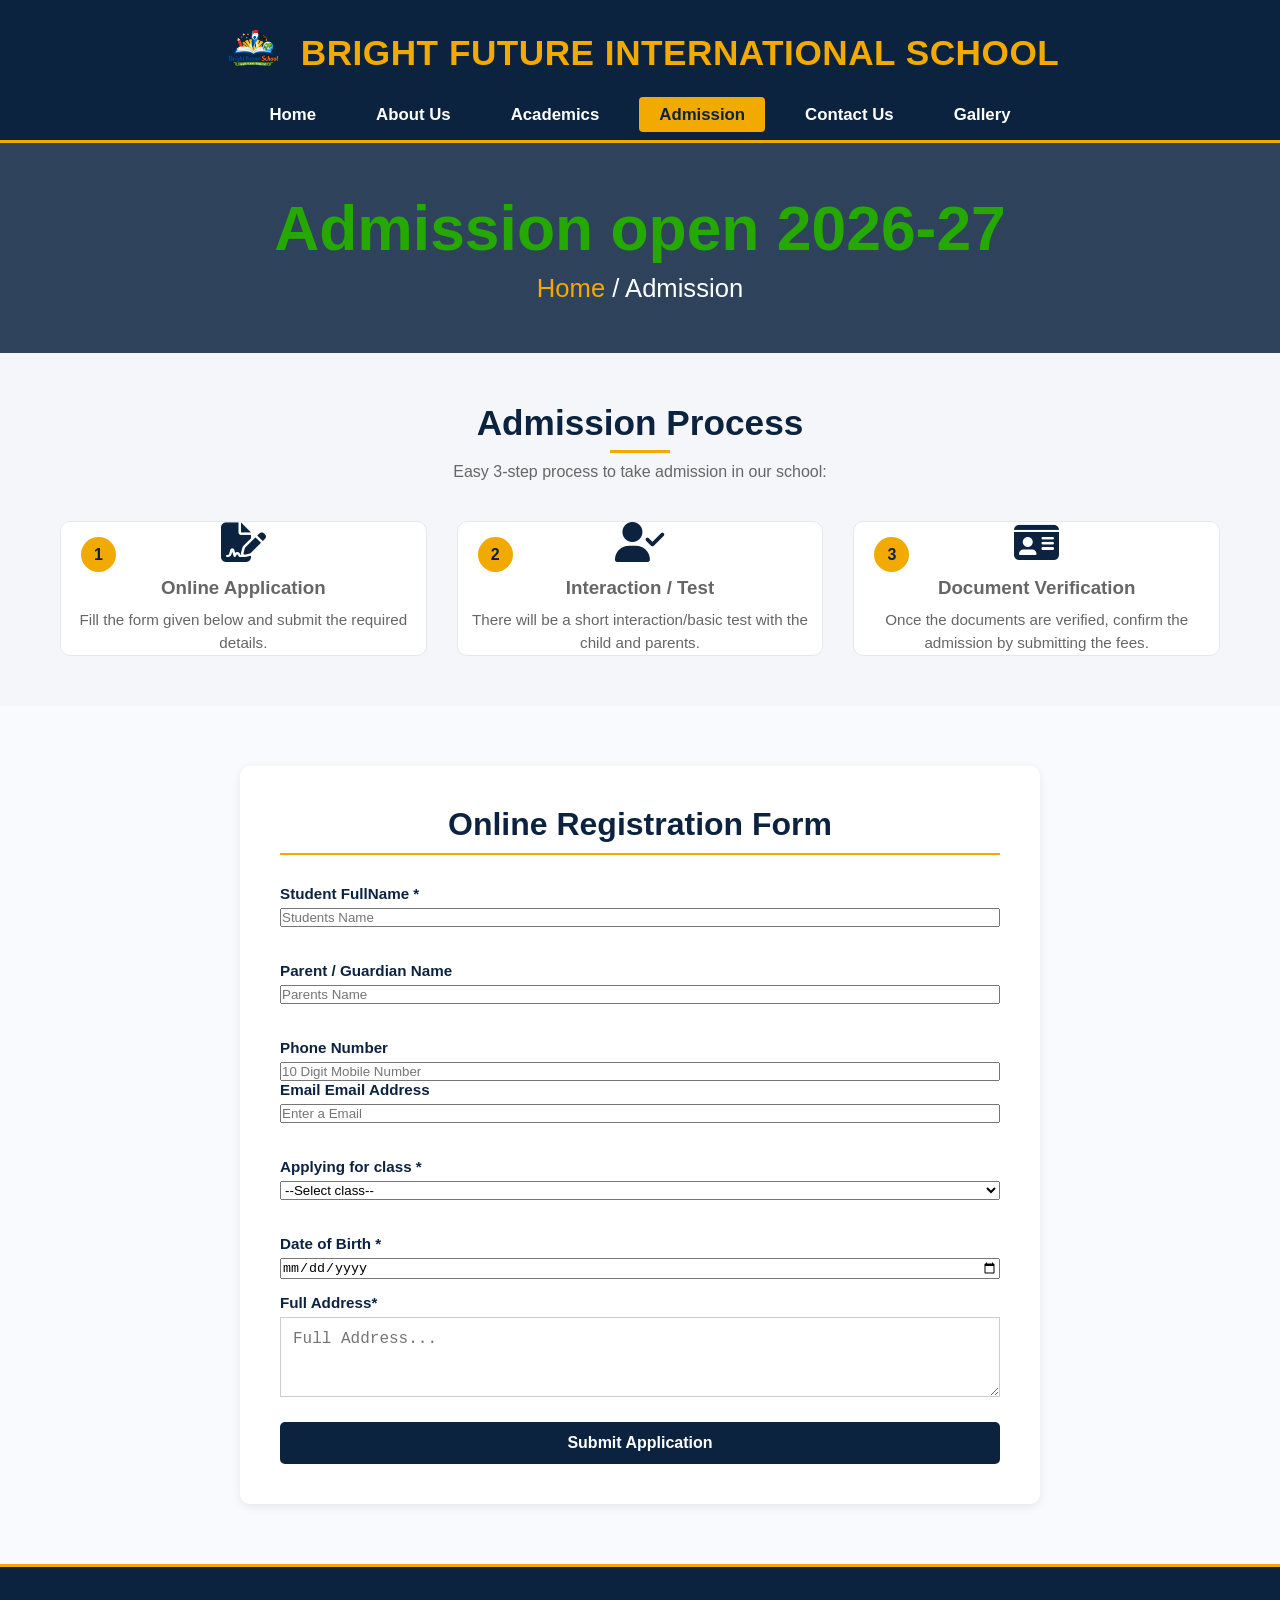
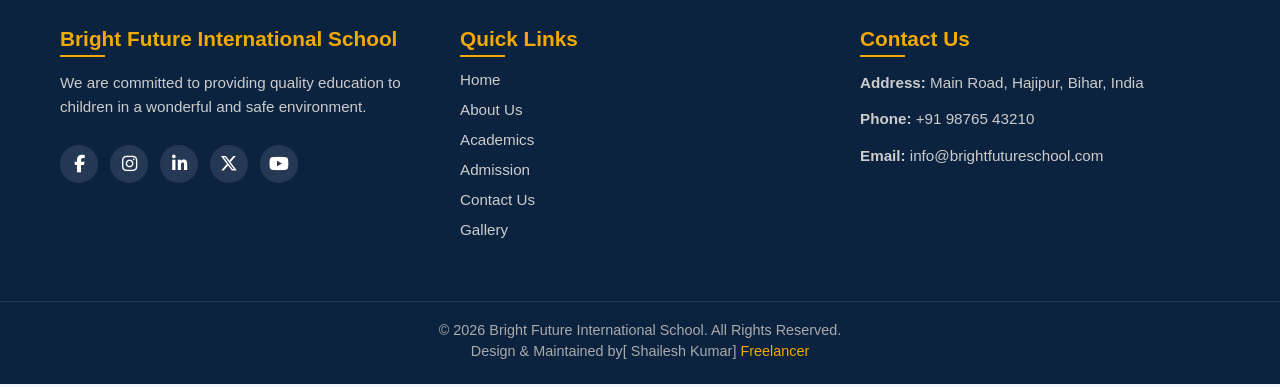
==== admission.html @ 0bb4cff3 "commit" ====
<!doctype html>
<html lang="hi">
  <head>
    <meta charset="UTF-8" />
    <meta name="viewport" content="width=device-width, initial-scale=1.0" />
    <title>Academics - Bright Future International School</title>
    <!-- Favicon Link -->
    <link rel="icon" type="image/png" href="assets/learning.png" />
    <!-- Font Awesome Link for Icons -->
    <link
      rel="stylesheet"
      href="https://cdnjs.cloudflare.com/ajax/libs/font-awesome/6.5.1/css/all.min.css"
    />
    <!-- CSS File Link -->
    <link rel="stylesheet" href="style.css" />
  </head>
  <body>
    <!-- Header & Navigation Bar -->
    <!-- Screen ke Upar dikhne wala Success Popup Alert -->
    <div id="successToast" class="toast-popup">
      <i class="fas fa-check-circle"></i>
      <span
        >Your form has been successfully submitted! We will contact you
        soon.</span
      >
      <button onclick="closeToast()" class="toast-close">&times;</button>
    </div>

    <!-- ******************* -->

    <header>
      <div class="header-wrap">
        <div class="logo-container">
          <img
            src="assets/school logo.png"
            alt="School Logo"
            class="school-logo"
          />
          <h2 class="school-name">Bright Future International School</h2>
        </div>

        <button class="mobile-menu-btn" id="menuBtn">
          <i class="fas fa-bars"></i>
        </button>

        <nav id="navBar">
          <ul>
            <li><a href="index.html">Home</a></li>
            <li><a href="about.html">About Us</a></li>
            <li><a href="academics.html">Academics</a></li>
            <li><a href="admission.html" class="active">Admission</a></li>
            <li><a href="contact.html">Contact Us</a></li>
             <li><a href="gallery.html">Gallery</a></li>
          </ul>
        </nav>
      </div>
    </header>

    <!-- Page title banner with animation -->

    <section class="page-banner">
      <div class="banner-animate">
        <h1>Admission open 2026-27</h1>
        <p>
          <a href="index.html" style="color: #f3a900; text-decoration: none"
            >Home</a
          >
          / Admission
        </p>
      </div>
    </section>
    <!-- Admission process section -->
    <section class="admission-process">
      <div class="section-title">
        <h2>Admission Process</h2>
        <p>Easy 3-step process to take admission in our school:</p>
      </div>
      <div class="process-grid">
        <div class="process-card">
          <div class="step-num">1</div>
          <i class="fas fa-file-signature"></i>
          <h3>Online Application</h3>
          <p>Fill the form given below and submit the required details.</p>
        </div>

        <div class="process-card">
          <div class="step-num">2</div>
          <i class="fas fa-user-check"></i>
          <h3>Interaction / Test</h3>
          <p>
            There will be a short interaction/basic test with the child and
            parents.
          </p>
        </div>
        <div class="process-card">
          <div class="step-num">3</div>
          <i class="fas fa-id-card"></i>
          <h3>Document Verification</h3>
          <p>
            Once the documents are verified, confirm the admission by submitting
            the fees.
          </p>
        </div>
      </div>
    </section>
    <!-- Admission form section -->
    <section class="admission-form-section">
      <div class="form-container">
        <h2>Online Registration Form</h2>
        <form action="" id="admissionForm" onsubmit="handleFormSubmit(event)">
          <div class="form-grid">
            <div class="form-group">
              <label for="studentName">Student FullName *</label>
              <input
                type="text"
                id="studentName"
                required
                placeholder="Students Name"
              />
            </div>
            <div class="form-group">
              <label for="parentName">Parent / Guardian Name</label>
              <input
                type="text"
                id="parentName"
                required
                placeholder="Parents Name"
              />
            </div>
            <div class="form-group">
              <label for="phone">Phone Number</label>
              <input
                type="tel"
                id="phone"
                required
                placeholder="10 Digit Mobile Number"pattern="[0-9]{10}
              />
            </div>
            <div class="form-group">
              <label for="email">Email Email Address</label>
              <input
                type="email"
                id="email"
                required
                placeholder="Enter a Email"
              />
            </div>
            <div class="form-group">
              <label for="classSelect">Applying for class *</label>
              <select id="classSelect" required>
                <option value="">--Select class--</option>
                <option value="Nursery-UKG">Nursery-UKG</option>
                <option value="class 1st-5th">Class 1st-5th</option>
                <option value="class 6th-8th">class 6th-8th</option>
                <option value="class 9th-10th">class 9th-10th</option>
                <option value="class 11th-12th">class 11th-12th</option>
              </select>
            </div>
            <div class="form-group">
              <label for="dob">Date of Birth *</label>
              <input type="date" id="dob" required />
            </div>
          </div>

          <div class="form-group full-width">
            <label for="address">Full Address*</label>
            <textarea
              id="address"
              rows="3"
              placeholder="Full Address..."
            ></textarea>
          </div>
          <button type="submit" class="submit-btn">Submit Application</button>
        </form>
        <!-- <div id="sucessMsg" class="sucess-message">
          Your form has been successfully submitted! we will contact you soon
        </div> -->
      </div>
    </section>

    <!-- Footer Section -->
    <footer>
      <div class="footer-container">
        <div class="footer-col">
          <h3>Bright Future International School</h3>
          <p>
            We are committed to providing quality education to children in a
            wonderful and safe environment.
          </p>
          <div class="footer-socials">
            <a href="#" target="_blank" class="social-icon facebook"
              ><i class="fab fa-facebook-f"></i
            ></a>
            <a href="#" target="_blank" class="social-icon instagram"
              ><i class="fab fa-instagram"></i
            ></a>
            <a href="https://www.linkedin.com/in/shailesh-kumar-776431198" target="_blank" class="social-icon linkedin">
            <i class="fab fa-linkedin-in"></i>
            </a>
            <a href="#" target="_blank" class="social-icon twitter"
              ><i class="fab fa-x-twitter"></i
            ></a>
            <a href="#" target="_blank" class="social-icon youtube"
              ><i class="fab fa-youtube"></i
            ></a>
          </div>
        </div>
        <div class="footer-col">
          <h3>Quick Links</h3>
          <ul>
            <li><a href="index.html">Home</a></li>
            <li><a href="about.html">About Us</a></li>
            <li><a href="academics.html">Academics</a></li>
            <li><a href="admission.html">Admission</a></li>
            <li><a href="contact.html">Contact Us</a></li>
             <li><a href="gallery.html">Gallery</a></li>
          </ul>
        </div>
        <div class="footer-col">
          <h3>Contact Us</h3>
          <p><strong>Address:</strong> Main Road, Hajipur, Bihar, India</p>
          <p><strong>Phone:</strong> +91 98765 43210</p>
          <p><strong>Email:</strong> info@brightfutureschool.com</p>
        </div>
      </div>
      <div class="footer-bottom">
        <p>
          &copy; 2026 Bright Future International School. All Rights Reserved.
        </p>
        <p>
          Design & Maintained by[ Shailesh Kumar]
          <a href="https://www.freelancer.in/u/sinhask?sb=t">Freelancer</a>
        </p>
      </div>
    </footer>
    <script src="school.js"></script>
  </body>
</html>
---- style.css ----
/* ==========================================================================
   RESET & GLOBAL STYLING
   ========================================================================== */
* {
  margin: 0;
  padding: 0;
  box-sizing: border-box;
}

body {
  font-family: Arial, sans-serif;
  background-color: #f4f6f9;
  color: #333;
}

/* ==========================================================================
   HEADER & NAVIGATION STYLING (Logo on Top Center, Menu Below)
   ========================================================================== */
header {
  background-color: #0c2340; /* Dark Blue Theme */
  padding: 20px 0 15px 0;
  position: sticky;
  top: 0;
  z-index: 1000;
  border-bottom: 3px solid #f2a900; /* Golden Border */
}

.header-wrap {
  max-width: 1200px;
  margin: 0 auto;
  padding: 0 20px;
  display: flex;
  flex-direction: column; /* Stack logo box and nav vertically */
  align-items: center;
  gap: 20px;
}

/* Logo & Name Row aligned centrally in one line */
.logo-container {
  display: flex;
  align-items: center;
  justify-content: center;
  gap: 15px;
  width: 100%;
}

.school-logo {
  width: 65px;
  height: 65px;
  object-fit: contain;
}

.school-name {
  color: #f2a900;
  font-size: 2.2rem;
  font-weight: 700;
  text-transform: uppercase;
  letter-spacing: 0.5px;
}

/* Nav Menu Row under the logo */
nav {
  width: 100%;
  display: flex;
  justify-content: center;
}

nav ul {
  list-style: none;
  display: flex;
  justify-content: center;
  gap: 20px;
  flex-wrap: wrap;
}

nav ul li a {
  color: white;
  text-decoration: none;
  font-weight: 600;
  font-size: 1.05rem;
  padding: 8px 20px;
  transition: 0.3s ease;
  border-radius: 4px;
}

nav ul li a:hover,
nav ul li a.active {
  color: #0c2340;
  background-color: #f2a900; /* Full Golden button block fill */
}

.mobile-menu-btn {
  display: none;
  background: none;
  border: none;
  color: white;
  font-size: 1.8rem;
  cursor: pointer;
}

/* ==========================================================================
   HERO SECTION STYLING
   ========================================================================== */
.hero {
  background:
    linear-gradient(rgba(12, 35, 64, 0.7), rgba(12, 35, 64, 0.7)),
    url("assets/hero-bg.avif") no-repeat center center/cover;
  height: 60vh;
  display: flex;
  justify-content: center;
  align-items: center;
  text-align: center;
  color: white;
  padding: 0 20px;
}

.hero-content h1 {
  font-size: 3rem;
  margin-bottom: 15px;
}

.hero-content p {
  font-size: 1.3rem;
  margin-bottom: 25px;
}

.btn {
  display: inline-block;
  padding: 12px 30px;
  background-color: #f2a900;
  color: #0c2340;
  text-decoration: none;
  font-weight: bold;
  font-size: 1.1rem;
  border-radius: 5px;
  transition: 0.3s ease;
}

.btn:hover {
  background-color: white;
  color: #0c2340;
}

/* ==========================================================================
   NOTICE BAR STYLING
   ========================================================================== */
.notice-bar {
  display: flex;
  background-color: #f2a900;
  color: #0c2340;
  font-weight: bold;
  padding: 10px 0;
}

.notice-title {
  background-color: #0c2340;
  color: #f2a900;
  padding: 0 20px;
  white-space: nowrap;
  z-index: 2;
}

.notice-text {
  width: 100%;
  align-self: center;
}

/* ==========================================================================
   FEATURES SECTION STYLING
   ========================================================================== */
.features {
  max-width: 1200px;
  margin: 50px auto;
  padding: 0 20px;
  display: grid;
  grid-template-columns: repeat(auto-fit, minmax(300px, 1fr));
  gap: 30px;
}

.box {
  background: white;
  padding: 30px;
  border-radius: 8px;
  text-align: center;
  box-shadow: 0 4px 6px rgba(0, 0, 0, 0.1);
  border-top: 4px solid #0c2340;
  transition: 0.3s;
}

.box:hover {
  transform: translateY(-5px);
  border-top-color: #f2a900;
}

.box h3 {
  margin-bottom: 15px;
  color: #0c2340;
  font-size: 1.4rem;
}

.box p {
  font-size: 0.95rem;
  color: #666;
  line-height: 1.6;
}

/* Page Banner style */

.page-banner {
  background:
    linear-gradient(rgba(12, 35, 64, 0.85), rgba(12, 35, 64, 0.85)),
    url("assets/hero-bg.jpg") no-repeat center center/cover;
  text-align: center;
  color: white;
  padding: 50px 20px;
}
.page-banner h1 {
  font-size: 3.9rem;
  color: #25a900;
  margin-bottom: 10px;
}
.page-banner p {
  font-size: 1.6rem;
}
/* ==========================================================================
   PAGE BANNER ANIMATION STYLING
   ========================================================================== */

/* Animation trigger class */
.banner-animate {
  opacity: 0; /* Default mein hidden rahega */
  animation: fadeInUp 1s ease-out forwards; /* 1 second ka smooth animation */
}

/* Keyframes definition for fade-in and slide-up */
@keyframes fadeInUp {
  from {
    opacity: 0;
    transform: translateY(30px);
  }
  to {
    opacity: 1;
    transform: translateY(0);
  }
}

.page-banner h1 {
  animation: fadeInUp 0.8s ease-out forwards;
}

.page-banner p {
  animation: fadeInUp 0.8s ease-out forwards;
  animation-delay: 0.2s;
}

/* About us layer splits */
.about-section {
  max-width: 1200px;
  margin: 60px auto;
  padding: 0 20px;
}
.about-container {
  display: flex;
  align-items: center;
  gap: 50px;
}
.about-text {
  flex-direction: 1;
}

.about-text h2 {
  color: #0c2340;
  font-size: 2.2rem;
  margin-bottom: 20px;
}
.about-text p {
  font-size: 1.05rem;
  line-height: 1.7;
  color: #555;
  margin-bottom: 15px;
}

.about-image img {
  width: 100%;
  border-radius: 8px;
  box-shadow: 0 8px 16px rgba(0, 0, 0, 0.15);
}
/* Vision and mission row */

.vision-mission {
  background-color: #f9fbfd;
  padding: 60px 20px;
}
.vision-mission-container {
  max-width: 1200px;
  margin: 0 auto;
  display: flex;
  font-palette: 30px;
}
.vision-box,
.mission-box {
  flex: 1;
  background-color: white;
  padding: 40px;
  border-radius: 8px;
  box-shadow: 0 4px 10px rgba(0, 0, 0, 0.5);
  text-align: center;
  border-bottom: 4px solid#0c2340;
}
.vision-box:hover,
.mission-box:hover {
  border-bottom-color: #f2a900;
}
.vision-mission i {
  font-size: 2.5rem;
  color: #f2a900;
  margin-bottom: 20px;
}
.vision-mission h3 {
  color: #0c2340;
  font-size: 1.5rem;
  margin-bottom: 15px;
}
.vision-mission p {
  font-size: 0.98rem;
  color: #666;
  line-height: 1.6;
}
/* MOBILE RESOLUTION (Max-width: 768px) */
@media (max-width: 768px) {
  .page-banner h1 {
    font-size: 2rem;
  }

  /* Stack Text and Image into one column */
  .about-container {
    flex-direction: column-reverse;
    text-align: center;
  }

  /* Vision and mission stack horizontally to vertical box */
  .vision-mission-container {
    flex-direction: column;
    gap: 20px;
  }

  .vision-box,
  .mission-box {
    padding: 30px 20px;
  }
}

/* Academics titles styles */

/* section titles utility */

.section-title {
  text-align: center;
  margin: 40px auto 20px;
  padding: 0 20px;
}

.section-title h2 {
  color: #0c2340;
  font-size: 2.2rem;
  position: relative;
  display: inline-block;
  padding-bottom: 10px;
}

.section-title h2::after {
  content: "";
  position: absolute;
  width: 60px;
  height: 3px;
  background-color: #f2a900;
  bottom: 0;
  left: 50%;
  transform: translate(-50%);
}
.section-title p {
  color: #666;
  margin-top: 10px;
}

/* tabs system layout */

.academic-curriculum {
  max-width: 1200px;
  margin: 40px auto;
  padding: 0 20px;
}
.tabs-container {
  background-color: white;
  box-shadow: 0 4px 15px rgba(0, 0, 0, 0.08);
  overflow: hidden;
  margin-top: 30px;
}
.tab-buttons {
  display: flex;
  background-color: #0c2340;
}
.tab-btn {
  display: flex;
  padding: 18px 20px;
  border: none;
  outline: none;
  background: none;
  color: #fff;
  font-size: 1.1rem;
  font-weight: 600;
  cursor: pointer;
  transition: 0.3s ease;
}
.tab-btn:hover {
  background-color: rgba(195, 164, 98, 0.2);
  color: #2a4a71;
}
.tab-content {
  display: none;
  padding: 40px;
  animation: fadeIn 0.5s ease;
  -webkit-animation: fadeIn 0.5s ease;
}
.tab-content.active {
  display: block;
}

.tab-content h3 {
  color: #0c2340;
  font-size: 1.8rem;
  margin-bottom: 15px;
}
.tab-content p {
  color: #555;
  line-height: 1.7;
  margin-bottom: 20px;
}
.tab-content ul {
  list-style: none;
  padding: 0;
}
.tab-content ul li {
  margin-bottom: 12px;
  color: #333;
  font-size: 1.05rem;
  display: flex;
  align-items: center;
  gap: 10px;
}

.tab-content ul li i {
  color: #f2a900;
}
/* Facilities Grid Layout */

.facilities-section {
  background-color: #f8fafd;
  padding: 60px 20px;
}
.facilities-grid {
  max-width: 1200px;
  margin: 30px auto 0;
  display: grid;
  grid-template-columns: repeat(3, 1fr);
  gap: 30px;
}
.facility-card {
  background: white;
  padding: 30px;
  text-align: center;
  border-radius: 8px;
  box-shadow: 0 4px 10px rgba(0, 0, 0, 0.05);
  transition: transform 0.3s ease;
}
.facility-card:hover {
  transform: translateY(-5px);
}
.facility-card I {
  font-size: 2.5rem;
  color: #0c2340;
  margin-bottom: 15px;
}
.facility-card h3 {
  color: #0c2340;
  margin-bottom: 10px;
}
.facility-card p {
  color: #666;
  font-size: 0.95rem;
  line-height: 1.6;
}

/* Basic keyframe for tab transition */

@keyframes fadeIn {
  from {
    opacity: 0;
  }
  to {
    opacity: 1;
  }
}
/* Responsive Design (Tablet & Mobile */

@media (max-width: 992) {
  .facilities-grid {
    grid-template-columns: repeat(2, 1fr);
  }
}

/* Mobile Resolution max-width : 768px */

@media (max-width: 600px) {
  .section-title h2 {
    font-size: 1.8rem;
  }
}

/* Tab buttons block order stack setup */

.tab-buttons {
  flex-direction: column;
}
.tab-btn {
  border-bottom: 1px solid rgba(255, 255, 255e, 0.1);
  padding: 15px;
}
.tab-content {
  padding: 25px 20px;
}
/* facilities grid single column stack */

.facilities-grid {
  grid-template-columns: 1fr;
  gap: 20px;
}

/* admission process section */
.admission-process {
  max-width: 1200px;
  margin: 50px auto;
  padding: 0 20px;
}
.process-grid {
  display: grid;
  grid-template-columns: repeat(3, 1fr);
  gap: 30px;
  margin-top: 40px;
}
.process-card {
  background-color: #ffffff;
  border: 1px solid #e1e8f0;
  text-align: center;
  border-radius: 10px;
  position: relative;
  box-shadow: 0 4px 12px rgba(0, 0, 0, 0.3s ease);
}
.process-card:hover {
  transform: translateY(-5px);
  border-color: #f2a900;
}
.step-num {
  position: absolute;
  top: 15px;
  left: 20px;
  background-color: #f2a900;
  color: #0c2340;
  width: 35px;
  height: 35px;
  border-radius: 50%;
  font-weight: bold;
  display: flex;
  align-items: center;
  justify-content: center;
}
.process-card i {
  font-size: 2.5rem;
  color: #0c2340;
  margin-bottom: 15px;
}
.process-card h3 {
  color: #666;
  margin-bottom: 10px;
}
.process-card p {
  color: #666;
  font-size: 0.95rem;
  line-height: 1.5;
}

/* admission form layout */

.admission-form-section {
  background-color: #f8fafd;
  padding: 60px 20px;
}
.form-container {
  max-width: 800px;
  margin: 0 auto;
  background: #ffffff;
  padding: 40px;
  border-radius: 10px;
  box-shadow: 0 3px 10px rgba(0, 0, 0, 0.08);
}
.form-container h2 {
  color: #0c2340;
  text-align: center;
  margin-bottom: 30px;
  font-size: 2rem;
  border-bottom: 2px solid #f2a900;
  padding-bottom: 10px;
  display: block;
}
.form-grid {
  display: grid;
  grid-template-columns: 2, 1fr;
  gap: 20px;
}
.form-group {
  display: flex;
  flex-direction: column;
}
.form-group .full-width {
  margin-top: 20px;
}
.form-group label {
  color: #0c2340;
  font-weight: 600;
  margin-bottom: 8px;
  font-size: 0.95rem;
}
.form-group input .form-group select,
.form-group textarea {
  padding: 12px;
  border: 1px solid #ccc;
  font-size: 1rem;
  outline: none;
  transition: border-color 0.3s;
}
.form-group input:focus,
.form-group select:focus,
.form-group textarea:focus {
  border-color: #0c2340;
}
.submit-btn {
  width: 100%;
  margin-top: 25px;
  background-color: #0c2340;
  color: #ffffff;
  padding: 14px;
  border: none;
  border-radius: 5px;
  font-size: 1.1rem;
  font-weight: bold;
  cursor: pointer;
  transition: background 0.3s ease;
}
.submit-btn:hover {
  background-color: #f2a900;
  color: #0c2340;
}
/* ==========================================================================
   SUCCESS TOAST NOTIFICATION STYLING
   ========================================================================== */

/* Base hidden state: Default mein screen se completely gayab rahega */
.toast-popup {
  display: none !important;
  position: fixed;
  top: 20px;
  left: 50%;
  transform: translateX(-50%);
  width: 90%;
  max-width: 450px;
  background-color: #28a745;
  color: #ffffff;
  padding: 12px 18px;
  border-radius: 8px;
  box-shadow: 0 8px 25px rgba(0, 0, 0, 0.3);
  align-items: center;
  justify-content: space-between;
  gap: 10px;
  font-size: 0.95rem;
  font-weight: 500;
  z-index: 10000;
}

/* Sirf Form Submit hone par JS is class ko add karega */
.toast-popup.show {
  display: flex !important;
  animation: fadeInDown 0.4s ease;
}

.toast-popup i {
  font-size: 1.3rem;
  flex-shrink: 0;
}

.toast-close {
  background: none;
  border: none;
  color: white;
  font-size: 1.5rem;
  cursor: pointer;
  line-height: 1;
  flex-shrink: 0;
}

/* Slide Down Animation */
@keyframes fadeInDown {
  from {
    opacity: 0;
    transform: translate(-50%, -20px);
  }
  to {
    opacity: 1;
    transform: translate(-50%, 0);
  }
}

/* ==========================================================================
   RESPONSIVE MEDIA QUERIES (TABLET & MOBILE)
   ========================================================================== */

/* TABLET RESOLUTION (Max-width: 992px) */
@media screen and (max-width: 992px) {
  .toast-popup {
    width: 85%;
    font-size: 0.9rem;
  }
}

/* MOBILE RESOLUTION (Max-width: 768px) */
@media screen and (max-width: 768px) {
  /* 
       Note: Yahan humne .toast-popup ko 'display: flex' ya 'display: block' 
       NAHI diya hai taaki screen choti karne par popup apne aap na aaye!
    */
  .toast-popup {
    top: 15px;
    width: 92%;
    padding: 10px 15px;
    font-size: 0.85rem;
  }

  .toast-popup i {
    font-size: 1.1rem;
  }

  .toast-close {
    font-size: 1.3rem;
  }
}
/* ==========================================================================
   FOOTER STYLING
   ========================================================================== */
footer {
  background-color: #0c2340;
  color: #ffffff;
  padding: 60px 0 20px 0;
  border-top: 3px solid #f2a900;
}

.footer-container {
  max-width: 1200px;
  margin: 0 auto;
  padding: 0 20px;
  display: grid;
  grid-template-columns: repeat(auto-fit, minmax(250px, 1fr));
  gap: 40px;
}

.footer-col h3 {
  color: #f2a900;
  font-size: 1.3rem;
  margin-bottom: 20px;
  position: relative;
}

.footer-col h3::after {
  content: "";
  position: absolute;
  left: 0;
  bottom: -6px;
  width: 45px;
  height: 2px;
  background-color: #f2a900;
}

.footer-col p {
  font-size: 0.95rem;
  line-height: 1.6;
  color: #cccccc;
  margin-bottom: 12px;
}

.footer-col ul {
  list-style: none;
}

.footer-col ul li {
  margin-bottom: 12px;
}

.footer-col ul li a {
  color: #cccccc;
  text-decoration: none;
  font-size: 0.95rem;
  transition: 0.3s ease;
}

.footer-col ul li a:hover {
  color: #f2a900;
  padding-left: 6px;
}

/* Social Icons */
.footer-socials {
  display: flex;
  gap: 12px;
  margin-top: 25px;
}

.social-icon {
  display: flex;
  justify-content: center;
  align-items: center;
  width: 38px;
  height: 38px;
  border-radius: 50%;
  background-color: rgba(255, 255, 255, 0.1);
  color: #ffffff;
  text-decoration: none;
  font-size: 1.1rem;
  transition: all 0.3s ease;
}

.social-icon:hover {
  color: #ffffff;
  transform: translateY(-3px);
}

.social-icon.facebook:hover {
  background-color: #1877f2;
}
.social-icon.instagram:hover {
  background-color: #e1306c;
}
.social-icon.linkedin:hover {
  background-color: #0077b5;
}
.social-icon.twitter:hover {
  background-color: #000000;
}
.social-icon.youtube:hover {
  background-color: #ff0000;
}

.footer-bottom {
  text-align: center;
  margin-top: 50px;
  padding-top: 20px;
  border-top: 1px solid rgba(255, 255, 255, 0.1);
}

.footer-bottom p {
  font-size: 0.9rem;
  color: #aaaaaa;
  margin-bottom: 5px;
}
footer a {
  text-decoration: none;
  color: #f2a900;
}

/* ==========================================================================
   TABLET & MOBILE RESPONSIVE MEDIA QUERIES
   ========================================================================== */

/* TABLET LAYOUT RESOLUTION */
@media (max-width: 992px) {
  .school-name {
    font-size: 1.8rem;
  }
  .hero-content h1 {
    font-size: 2.3rem;
  }
}

/* MOBILE LAYOUT RESOLUTION */
@media (max-width: 768px) {
  /* Mobile standard inline header back layout row switch */
  .header-wrap {
    flex-direction: row;
    justify-content: space-between;
    align-items: center;
  }

  .logo-container {
    justify-content: flex-start;
    width: auto;
  }

  .school-name {
    font-size: 1.2rem;
  }

  .school-logo {
    width: 45px;
    height: 45px;
  }

  .mobile-menu-btn {
    display: block;
  }

  nav {
    display: none;
    width: 100%;
    position: absolute;
    top: 100%;
    left: 0;
    background-color: #0c2340;
    border-bottom: 3px solid #f2a900;
  }

  nav.active {
    display: block;
  }

  nav ul {
    flex-direction: column;
    gap: 0;
    width: 100%;
  }

  nav ul li {
    text-align: center;
    width: 100%;
  }

  nav ul li a {
    display: block;
    padding: 15px 0;
    border-radius: 0;
    border-bottom: 1px solid rgba(255, 255, 255, 0.05);
  }

  .hero {
    height: 50vh;
  }

  .hero-content h1 {
    font-size: 1.8rem;
  }

  .hero-content p {
    font-size: 1rem;
  }

  .footer-container {
    text-align: center;
  }

  .footer-col h3::after {
    left: 50%;
    transform: translateX(-50%);
  }

  .footer-socials {
    justify-content: center;
  }

  .footer-col ul li a:hover {
    padding-left: 0;
  }
}

/* ==========================================================================
   GALLERY PAGE SPECIFIC STYLING
   ========================================================================== */

.gallery-section {
  max-width: 1200px;
  margin: 50px auto;
  padding: 0 20px;
}

/* Category Filter Tabs */
.gallery-filters {
  display: flex;
  justify-content: center;
  gap: 15px;
  margin-bottom: 35px;
  flex-wrap: wrap;
}

.filter-btn {
  background: transparent;
  border: 2px solid #0c2340;
  color: #0c2340;
  padding: 8px 22px;
  border-radius: 25px;
  font-weight: 600;
  font-size: 0.95rem;
  cursor: pointer;
  transition: all 0.3s ease;
}

.filter-btn:hover,
.filter-btn.active {
  background-color: #0c2340;
  color: #f2a900;
}

/* Gallery Grid System */
.gallery-grid {
  display: grid;
  grid-template-columns: repeat(3, 1fr);
  gap: 25px;
}

.gallery-item {
  position: relative;
  border-radius: 8px;
  overflow: hidden;
  height: 250px;
  box-shadow: 0 4px 12px rgba(0, 0, 0, 0.1);
  background-color: #e9ecef;
}

.gallery-item img {
  width: 100%;
  height: 100%;
  object-fit: cover;
  transition: transform 0.4s ease;
}

.gallery-item:hover img {
  transform: scale(1.1); /* Zoom Effect */
}

/* Overlay Styling */
.gallery-overlay {
  position: absolute;
  top: 0;
  left: 0;
  width: 100%;
  height: 100%;
  background: rgba(12, 35, 64, 0.8); /* Dark Blue Overlay */
  display: flex;
  flex-direction: column;
  justify-content: center;
  align-items: center;
  color: #ffffff;
  opacity: 0;
  transition: opacity 0.3s ease;
  cursor: pointer;
  text-align: center;
  padding: 15px;
}

.gallery-item:hover .gallery-overlay {
  opacity: 1;
}

.gallery-overlay i {
  font-size: 2rem;
  color: #f2a900;
  margin-bottom: 10px;
}

.gallery-overlay p {
  font-size: 1.05rem;
  font-weight: 600;
}

/* Lightbox Modal Box */
.lightbox {
  display: none;
  position: fixed;
  top: 0;
  left: 0;
  width: 100%;
  height: 100%;
  background-color: rgba(0, 0, 0, 0.9);
  z-index: 10000;
  justify-content: center;
  align-items: center;
  flex-direction: column;
}

.lightbox-content {
  max-width: 85%;
  max-height: 80vh;
  border: 3px solid #f2a900;
  border-radius: 6px;
  animation: zoomIn 0.3s ease;
}

.lightbox-caption {
  color: #ffffff;
  margin-top: 15px;
  font-size: 1.1rem;
  font-weight: 500;
}

.lightbox-close {
  position: absolute;
  top: 20px;
  right: 35px;
  color: #ffffff;
  font-size: 40px;
  font-weight: bold;
  cursor: pointer;
  transition: color 0.2s;
}

.lightbox-close:hover {
  color: #f2a900;
}

@keyframes zoomIn {
  from {
    transform: scale(0.7);
    opacity: 0;
  }
  to {
    transform: scale(1);
    opacity: 1;
  }
}

/* Responsive Grid Rules */
@media screen and (max-width: 992px) {
  .gallery-grid {
    grid-template-columns: repeat(2, 1fr); /* Tablet par 2 Column */
  }
}

@media screen and (max-width: 576px) {
  .gallery-grid {
    grid-template-columns: 1fr; /* Mobile par 1 Column */
  }
  .gallery-item {
    height: 220px;
  }
}

/* contact page styling */

.contact-section {
  max-width: 1200px;
  margin: 50px auto;
  padding: 0 20px;
}
.contact-container {
  display: flex;
  gap: 40px;
  justify-content: space-between;
}

/* left:contact info styling */

.contact-info {
  flex: 1;
}
.contact-info h2 {
  color: #0c2340;
  font-size: 1.8rem;
  margin-bottom: 10px;
  position: relative;
}
.contact-info h2::after {
  content: "";
  display: block;
  width: 50px;
  height: 3px;
  background-color: #f2a900;
  margin-top: 5px;
}
.contact-info p {
  color: #555;
  margin-bottom: 30px;
  line-height: 1.5;
}
.info-card {
  display: flex;
  align-items: center;
  gap: 15px;
  background-color: #f8f9fa;
  padding: 18px 20px;
  border-radius: 8px;
  margin-bottom: 15px;
  border-left: 4px solid #0c2340;
  box-shadow: 0 2px 8px rgba(0, 0, 0, 0.05);
}
.info-icon {
  width: 45px;
  height: 45px;
  background-color: #0c2340;
  color: #f2a900;
  border-radius: 50%;
  display: flex;
  align-items: center;
  justify-content: center;
  font-size: 1.3rem;
  flex-shrink: 0;
}
.info-details h4 {
  color: #0c2340;
  font-size: 1.05rem;
  margin-bottom: 3px;
}
.info-details p {
  margin-bottom: 0;
  font-size: 0.9rem;
  color: #444;
}
/* Right: contact form styling */

.contact-form-box {
  flex-direction: 1;
  background-color: #ffffff;
  padding: 30px;
  border-radius: 10px;
  box-shadow: 0 5px 20px rgba(0, 0, 0, 0.08);
  border-top: 4px solid #f2a900;
}
.contact-form-box h2 {
  color: #0c2340;
  font-size: 1.8rem;
  margin-bottom: #f2a900;
}
.form-group {
  margin-bottom: 15px;
}
.form-group label {
  display: block;
  color: #0c2340;
  font-weight: 600;
  margin-bottom: 6px;
  font-size: 0.95rem;
}
.form-group input .form-group textarea {
  width: 100%;
  padding: 10px 14px;
  border: 1px solid #ccc;
  border: radius 6px;
  font-size: 0.95rem;
  outline: none;
  transition: border-color 0.38;
}
.form-group input:focus,
.form-group textarea:focus {
  border-color: #0c2340;
}
.submit-btn {
  width: 100%;
  background-color: #0c2340;
  color: #ffffff;
  border: none;
  padding: 12px;
  font-size: 1rem;
  font-weight: 600;
  cursor: pointer;
  transition: background-color 0.3s ease;
  display: flex;
  justify-content: center;
  align-items: center;
  gap: 8px;
}
.submit-btn:hover {
  background-color: #f2a900;
}
/* Map section */
.map-section {
  width: 100%;
  margin-top: 40px;
  margin-bottom: 40px;
  line-height: 0;
}

/* tablet view */
@media screen and (max-width: 992px) {
  .screen-section {
    margin: 30px auto;
    padding: 0 15px;
  }
  .contact-container {
    flex-direction: column;
    gap: 30px;
  }
  .contact-info h2,
  .contact-form-box h2 {
    font-size: 1.6rem;
  }
  .info-card {
    padding: 15px;
  }
}

/* MOBILE VIEW (Max-width: 576px) */
@media screen and (max-width: 57px) {
  .contact-section {
    margin: 20px auto;
  }
  .contact-form-box {
    padding: 18px 15px;
    border-radius: 8px;
  }
  .contact-info h2,
  .contact-form-box h2 {
    font-size: 1.4rem;
  }
  .info-card {
    flex-direction: row;
    align-items: flex-start;
    padding: 12px 15px;
  }
  .info-icon {
    width: 38px;
    height: 12px;
    font-size: 1rem;
  }
  .info-details h4 {
    font-size: 0.95rem;
  }
  .info-details p {
    font-family: 0.85rem;
    word-break: break-word;
  }
  .form-group {
    margin-bottom: 14px;
  }
  .form-group label {
    font-size: 0.88rem;
  }
  .form-group input,
  .form-group textarea {
    padding: 10px 12px;
    font-size: 0.9rem;
  }
  .submit-btn {
    padding: 12px;
    font-size: 0.95rem;
  }
  .map-section iframe {
    height: 260px;
  }
}

/* Toast Notification Main Styling */
.toast-popup {
  position: fixed;
  top: 20px;
  right: 20px;
  background-color: #0c2340;
  color: #ffffff;
  padding: 15px 20px;
  border-radius: 8px;
  border-left: 5px solid #f2a900;
  box-shadow: 0 5px 15px rgba(0, 0, 0, 0.2);
  display: flex;
  align-items: center;
  justify-content: space-between;
  gap: 15px;
  z-index: 9999;

  /* Animation aur Hidden State */
  opacity: 0;
  visibility: hidden;
  transform: translateY(-20px);
  transition: all 0.4s ease-in-out;
}

/* Jab JS se .show class add hoti hai tab ye active hota hai */
.toast-popup.show {
  opacity: 1;
  visibility: visible;
  transform: translateY(0);
}

.toast-content {
  display: flex;
  align-items: center;
  gap: 10px;
  background-color: #e5f014;
}

.toast-content i {
  color: #f2a900;
  font-size: 1.2rem;
}

.toast-close {
  background: none;
  border: none;
  color: #ffffff;
  font-size: 1.5rem;
  cursor: pointer;
  line-height: 1;
}

.toast-close:hover {
  color: #f2a900;
}
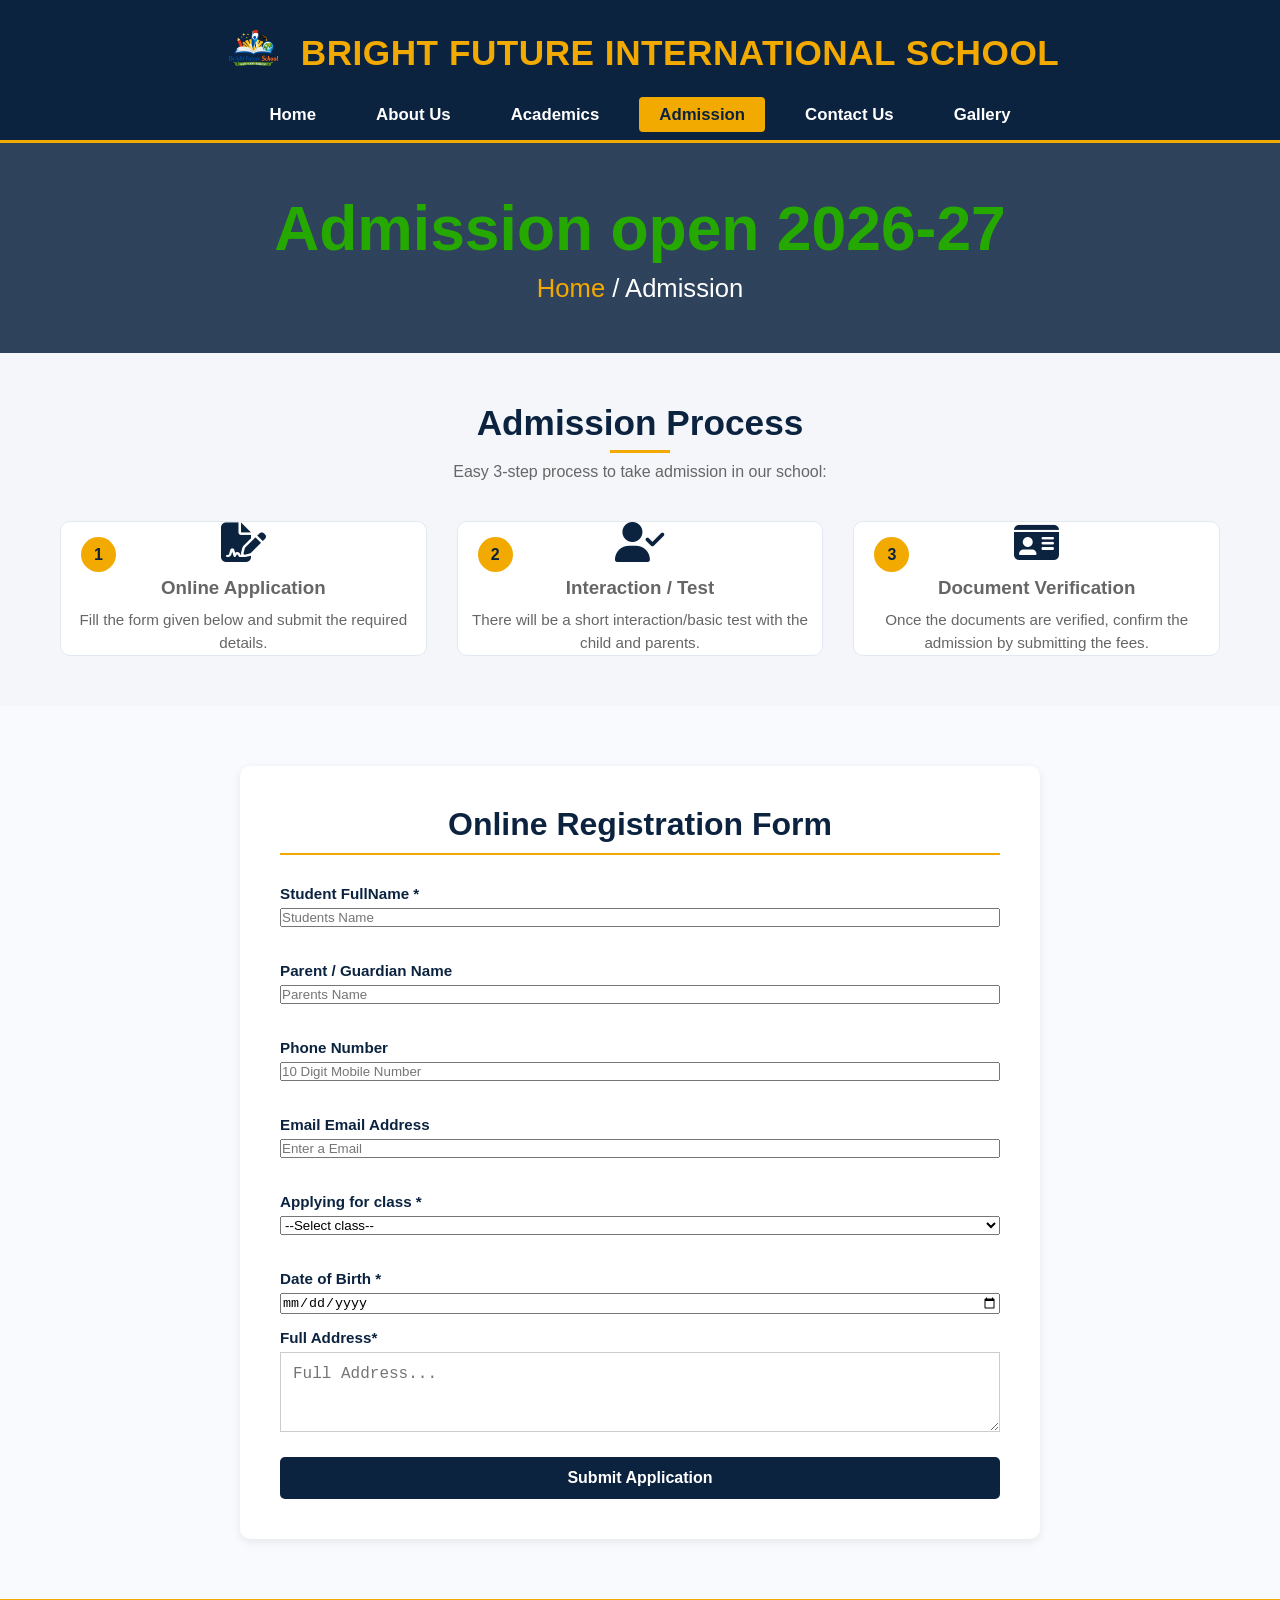
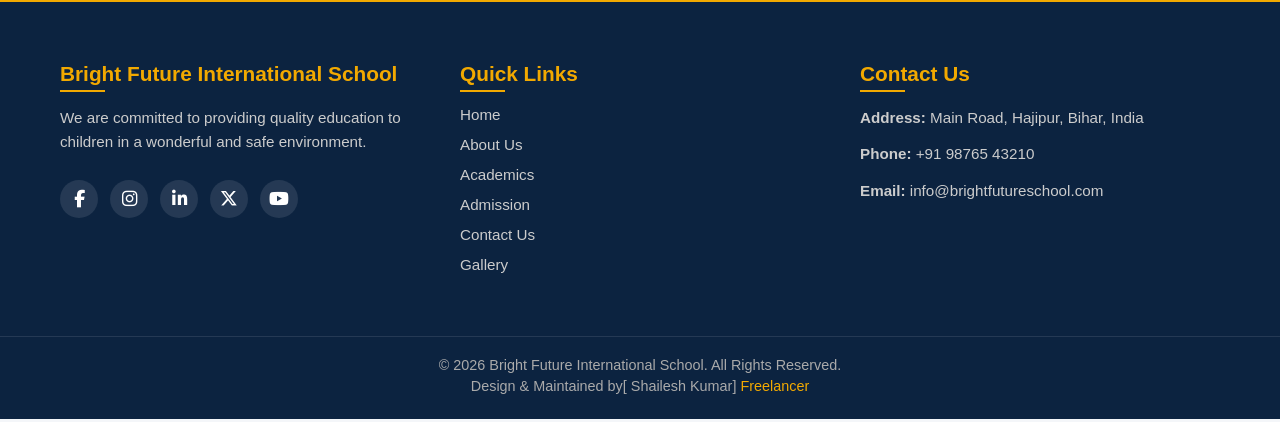
==== commit e9be02cc: "commit" ====
--- a/admission.html
+++ b/admission.html
@@ -50,7 +50,7 @@
             <li><a href="academics.html">Academics</a></li>
             <li><a href="admission.html" class="active">Admission</a></li>
             <li><a href="contact.html">Contact Us</a></li>
-             <li><a href="gallery.html">Gallery</a></li>
+            <li><a href="gallery.html">Gallery</a></li>
           </ul>
         </nav>
       </div>
@@ -133,7 +133,7 @@
                 type="tel"
                 id="phone"
                 required
-                placeholder="10 Digit Mobile Number"pattern="[0-9]{10}
+                placeholder="10 Digit Mobile Number"
               />
             </div>
             <div class="form-group">
@@ -194,8 +194,12 @@
             <a href="#" target="_blank" class="social-icon instagram"
               ><i class="fab fa-instagram"></i
             ></a>
-            <a href="https://www.linkedin.com/in/shailesh-kumar-776431198" target="_blank" class="social-icon linkedin">
-            <i class="fab fa-linkedin-in"></i>
+            <a
+              href="https://www.linkedin.com/in/shailesh-kumar-776431198"
+              target="_blank"
+              class="social-icon linkedin"
+            >
+              <i class="fab fa-linkedin-in"></i>
             </a>
             <a href="#" target="_blank" class="social-icon twitter"
               ><i class="fab fa-x-twitter"></i
@@ -213,7 +217,7 @@
             <li><a href="academics.html">Academics</a></li>
             <li><a href="admission.html">Admission</a></li>
             <li><a href="contact.html">Contact Us</a></li>
-             <li><a href="gallery.html">Gallery</a></li>
+            <li><a href="gallery.html">Gallery</a></li>
           </ul>
         </div>
         <div class="footer-col">
--- a/style.css
+++ b/style.css
@@ -1386,7 +1386,8 @@
   display: flex;
   align-items: center;
   gap: 10px;
-  background-color: #e5f014;
+  /* background-color: #e5f014; */
+  color: white;
 }
 
 .toast-content i {
